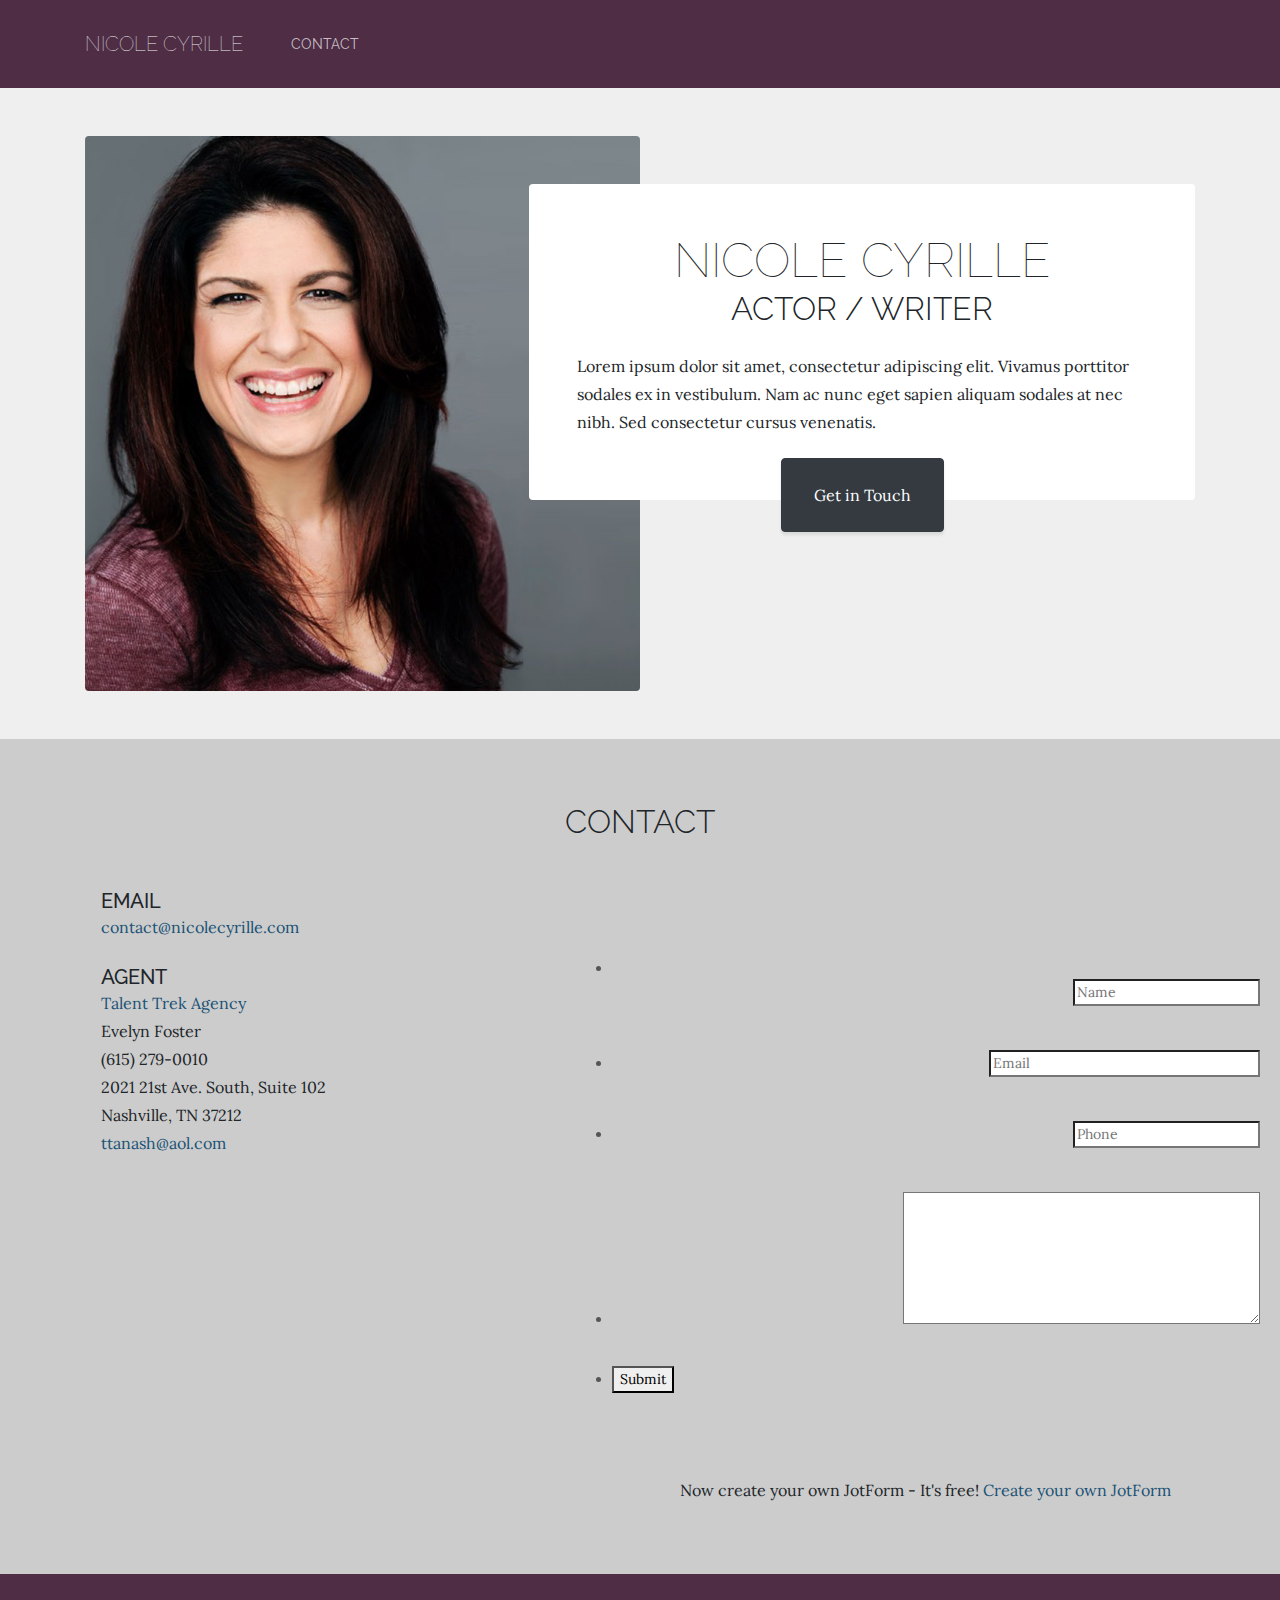
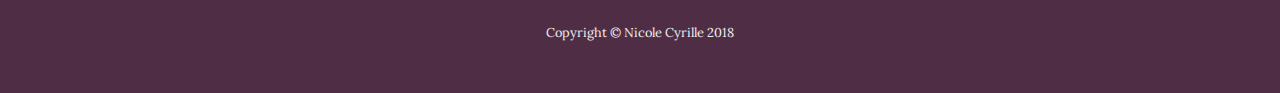
==== form-test/index.html @ f78db17b "NC // Test" ====
<!DOCTYPE html>
<html lang="en">

  <head>

    <meta charset="utf-8">
    <meta http-equiv="X-UA-Compatible" content="IE=edge">
    <meta name="viewport" content="width=device-width, initial-scale=1, shrink-to-fit=no">
    <meta name="description" content="">
    <meta name="author" content="">

    <title>Nicole Cyrille | Actor / Writer</title>

    <!-- Bootstrap core CSS -->
    <link href="vendor/bootstrap/css/bootstrap.min.css" rel="stylesheet">

    <!-- Custom fonts for this template -->
    <link href="https://fonts.googleapis.com/css?family=Raleway:100,100i,200,200i,300,300i,400,400i,500,500i,600,600i,700,700i,800,800i,900,900i" rel="stylesheet">
    <link href="https://fonts.googleapis.com/css?family=Lora:400,400i,700,700i" rel="stylesheet">

    <!-- Custom styles for this template -->
    <link href="css/business-casual.min.css" rel="stylesheet">
    <link href="css/main.css" rel="stylesheet">

  </head>

  <body>

    <!-- Navigation -->
    <nav class="navbar navbar-expand-lg navbar-dark py-lg-4" id="mainNav">
      <div class="container">
        <a class="navbar-brand text-uppercase text-expanded font-weight-light" href="#">Nicole Cyrille</a>
        <button class="navbar-toggler" type="button" data-toggle="collapse" data-target="#navbarResponsive" aria-controls="navbarResponsive" aria-expanded="false" aria-label="Toggle navigation">
          <span class="navbar-toggler-icon"></span>
        </button>
        <div class="collapse navbar-collapse" id="navbarResponsive">
          <ul class="navbar-nav navbar-right">
            <li class="nav-item px-lg-4">
              <a class="nav-link text-uppercase text-expanded" href="#contact">Contact</a>
            </li>
          </ul>
        </div>
      </div>
    </nav>

    <section class="page-section clearfix">
      <div class="container">
        <div class="intro">
          <img class="intro-img img-fluid mb-3 mb-lg-0 rounded" src="img/intro.jpg" alt="">
          <div class="intro-text bg-white p-5 rounded">
            <h2 class="section-heading text-center mb-4">
              <span class="section-heading-upper">Nicole Cyrille</span>
              <span class="section-heading-lower">Actor / Writer</span>
            </h2>
            <p class="mb-3">Lorem ipsum dolor sit amet, consectetur adipiscing elit. Vivamus porttitor sodales ex in vestibulum. Nam ac nunc eget sapien aliquam sodales at nec nibh. Sed consectetur cursus venenatis.
            </p>
            <div class="intro-button text-center mx-auto">
              <a class="btn btn-dark btn-xl" href="#contact">Get in Touch</a>
            </div>
          </div>
        </div>
      </div>
    </section>

    <section class="page-section cta">
      <div class="container">
        <div class="row p-3">
          <div id="contact" class="col-sm-12">
            <h2 class="section-heading mb-5 text-center">
              <span class="section-heading-lower">Contact</span>
            </h2>
          </div>
          <div class="col-md-5">
            <div >
              <h5 class="mb-0">EMAIL</h5>
              <p class="mb-4">
                <a href="mailto:contact@nicolecyrille.com">contact@nicolecyrille.com</a>
              </p>

              <h5 class="mb-0">AGENT</h5>
              <p class="mb-4"><a target="_blank" href="http://www.talenttrek.com">Talent Trek Agency</a><br>
                Evelyn Foster<br>
                (615) 279-0010<br>
                2021 21st Ave. South, Suite 102<br>
                Nashville, TN 37212<br>
                <a href="mailto:ttanash@aol.com">ttanash@aol.com</a></p>
            </div>
          </div>
          <div class="col-md-7">
            <div class="cta-inner text-right rounded">
              <div class="mb-0">
                <!-- BEGIN Form -->
                <script src="https://cdn.jotfor.ms/static/prototype.forms.js" type="text/javascript"></script>
<script src="https://cdn.jotfor.ms/static/jotform.forms.js?3.3.4881" type="text/javascript"></script>
<script type="text/javascript">
   JotForm.init(function(){
      setTimeout(function() {
          $('input_7').hint('Name');
       }, 20);
      setTimeout(function() {
          $('input_4').hint('Email');
       }, 20);
      setTimeout(function() {
          $('input_8').hint('Phone');
       }, 20);
      JotForm.setCustomHint( 'input_6', 'Message' );
      JotForm.alterTexts(undefined);
  JotForm.clearFieldOnHide="disable";
  JotForm.submitError="jumpToFirstError";
    /*INIT-END*/
});

   JotForm.prepareCalculationsOnTheFly([null,null,{"name":"submit2","qid":"2","text":"Submit","type":"control_button"},null,{"description":"","name":"input4","qid":"4","subLabel":"","text":"","type":"control_email"},null,{"description":"","name":"message","qid":"6","subLabel":"","text":"","type":"control_textarea"},{"description":"","name":"name","qid":"7","subLabel":"","text":"","type":"control_textbox"},{"description":"","name":"phone","qid":"8","subLabel":"","text":"","type":"control_textbox"}]);
   setTimeout(function() {
JotForm.paymentExtrasOnTheFly([null,null,{"name":"submit2","qid":"2","text":"Submit","type":"control_button"},null,{"description":"","name":"input4","qid":"4","subLabel":"","text":"","type":"control_email"},null,{"description":"","name":"message","qid":"6","subLabel":"","text":"","type":"control_textarea"},{"description":"","name":"name","qid":"7","subLabel":"","text":"","type":"control_textbox"},{"description":"","name":"phone","qid":"8","subLabel":"","text":"","type":"control_textbox"}]);}, 20); 
</script>
<link href="https://cdn.jotfor.ms/static/formCss.css?3.3.4881" rel="stylesheet" type="text/css" />
<link type="text/css" rel="stylesheet" href="https://cdn.jotfor.ms/css/styles/nova.css?3.3.4881" />
<link type="text/css" media="print" rel="stylesheet" href="https://cdn.jotfor.ms/css/printForm.css?3.3.4881" />
<link type="text/css" rel="stylesheet" href="https://cdn.jotfor.ms/themes/CSS/566a91c2977cdfcd478b4567.css?"/>
<style type="text/css">
@import '//fonts.googleapis.com/css?family=Lora:light,lightitalic,normal,italic,bold,bolditalic';

    .form-label-left{
        width:150px;
    }
    .form-line{
        padding-top:12px;
        padding-bottom:12px;
    }
    .form-label-right{
        width:150px;
    }
    .form-all{
        width:690px;
        color:#555 !important;
        font-family:'Lora';
        font-size:14px;
    }
</style>

<style type="text/css" id="form-designer-style">
    /* Injected CSS Code */
.form-label.form-label-auto {
        
      display: block;
      float: none;
      text-align: left;
      width: 100%;
    
      } /*PREFERENCES STYLE*/
    .form-all {
      font-family: Lora, sans-serif;
    }
    .form-all .qq-upload-button,
    .form-all .form-submit-button,
    .form-all .form-submit-reset,
    .form-all .form-submit-print {
      font-family: Lora, sans-serif;
    }
    .form-all .form-pagebreak-back-container,
    .form-all .form-pagebreak-next-container {
      font-family: Lora, sans-serif;
    }
    .form-header-group {
      font-family: Lora, sans-serif;
    }
    .form-label {
      font-family: Lora, sans-serif;
    }
  
    .form-label.form-label-auto {
      
    display: block;
    float: none;
    text-align: left;
    width: 100%;
  
    }
  
    .form-line {
      margin-top: 12px;
      margin-bottom: 12px;
    }
  
    .form-all {
      width: 690px;
    }
  
    .form-label-left,
    .form-label-right,
    .form-label-left.form-label-auto,
    .form-label-right.form-label-auto {
      width: 150px;
    }
  
    .form-all {
      font-size: 14px
    }
    .form-all .qq-upload-button,
    .form-all .qq-upload-button,
    .form-all .form-submit-button,
    .form-all .form-submit-reset,
    .form-all .form-submit-print {
      font-size: 14px
    }
    .form-all .form-pagebreak-back-container,
    .form-all .form-pagebreak-next-container {
      font-size: 14px
    }
  
    .supernova .form-all, .form-all {
      background-color: rgba(255,255,255,0);
      border: 1px solid transparent;
    }
  
    .form-all {
      color: #555;
    }
    .form-header-group .form-header {
      color: #555;
    }
    .form-header-group .form-subHeader {
      color: #555;
    }
    .form-label-top,
    .form-label-left,
    .form-label-right,
    .form-html,
    .form-checkbox-item label,
    .form-radio-item label {
      color: #555;
    }
    .form-sub-label {
      color: #6f6f6f;
    }
  
    .supernova {
      background-color: rgba(255,255,255,0);
    }
    .supernova body {
      background: transparent;
    }
  
    .form-textbox,
    .form-textarea,
    .form-radio-other-input,
    .form-checkbox-other-input,
    .form-captcha input,
    .form-spinner input {
      background-color: #fff;
    }
  
    .supernova {
      background-image: none;
    }
    #stage {
      background-image: none;
    }
  
    .form-all {
      background-image: none;
    }
  
  .ie-8 .form-all:before { display: none; }
  .ie-8 {
    margin-top: auto;
    margin-top: initial;
  }
  
  /*PREFERENCES STYLE*//*__INSPECT_SEPERATOR__*/
    /* Injected CSS Code */
</style>

<form class="jotform-form" action="https://submit.jotform.us/submit/80497304207152/" method="post" name="form_80497304207152" id="80497304207152" accept-charset="utf-8">
  <input type="hidden" name="formID" value="80497304207152" />
  <div class="form-all">
    <ul class="form-section page-section">
      <li class="form-line" data-type="control_textbox" id="id_7">
        <label class="form-label form-label-top" id="label_7" for="input_7">  </label>
        <div id="cid_7" class="form-input-wide">
          <input type="text" id="input_7" name="q7_name" data-type="input-textbox" class="form-textbox" size="20" value="" placeholder="Name" data-component="textbox" />
        </div>
      </li>
      <li class="form-line" data-type="control_email" id="id_4">
        <label class="form-label form-label-top form-label-auto" id="label_4" for="input_4">  </label>
        <div id="cid_4" class="form-input-wide">
          <input type="email" id="input_4" name="q4_input4" class="form-textbox validate[Email]" size="30" value="" placeholder="Email" data-component="email" />
        </div>
      </li>
      <li class="form-line" data-type="control_textbox" id="id_8">
        <label class="form-label form-label-top form-label-auto" id="label_8" for="input_8">  </label>
        <div id="cid_8" class="form-input-wide">
          <input type="text" id="input_8" name="q8_phone" data-type="input-textbox" class="form-textbox" size="20" value="" placeholder="Phone" data-component="textbox" />
        </div>
      </li>
      <li class="form-line" data-type="control_textarea" id="id_6">
        <label class="form-label form-label-top form-label-auto" id="label_6" for="input_6">  </label>
        <div id="cid_6" class="form-input-wide">
          <textarea id="input_6" class="form-textarea" name="q6_message" cols="40" rows="6" data-component="textarea"></textarea>
        </div>
      </li>
      <li class="form-line" data-type="control_button" id="id_2">
        <div id="cid_2" class="form-input-wide">
          <div style="text-align:left;" class="form-buttons-wrapper">
            <button id="input_2" type="submit" class="form-submit-button" data-component="button">
              Submit
            </button>
          </div>
        </div>
      </li>
      <li style="display:none">
        Should be Empty:
        <input type="text" name="website" value="" />
      </li>
    </ul>
  </div>
  <script>
  JotForm.showJotFormPowered = "new_footer";
  </script>
  <input type="hidden" id="simple_spc" name="simple_spc" value="80497304207152" />
  <script type="text/javascript">
  document.getElementById("si" + "mple" + "_spc").value = "80497304207152-80497304207152";
  </script>
  <div class="formFooter-heightMask">
  </div>
  <div class="formFooter">
    <a href="https://www.jotform.com/?utm_source=formfooter&utm_medium=banner&utm_term=80497304207152&utm_content=jotform_logo&utm_campaign=powered_by_jotform_signup_hp" target="_blank" class="formFooter-logoLink"><img class="formFooter-logo" src="https://cdn.jotfor.ms/assets/img/logo/logo-new@1x.png" alt="" style="height: 44px;"></a>
    <div class="formFooter-rightSide">
      <span class="formFooter-text">
        Now create your own JotForm - It's free!
      </span>
      <a class="formFooter-button" href="https://www.jotform.com/?utm_source=formfooter&utm_medium=banner&utm_term=80497304207152&utm_content=jotform_button&utm_campaign=powered_by_jotform_signup_hp" target="_blank">Create your own JotForm</a>
    </div>
  </div>
</form>
<script type="text/javascript">JotForm.ownerView=true;</script>
                <!-- END Form -->
              </div>
            </div>
          </div>
        </div>
      </div>
    </section>

    <footer class="footer text-center py-5">
      <div class="container">
        <p class="m-0 small">Copyright &copy; Nicole Cyrille 2018</p>
      </div>
    </footer>

    <!-- Bootstrap Core JavaScript -->
    <script src="vendor/jquery/jquery.min.js"></script>
    <script src="vendor/bootstrap/js/bootstrap.bundle.min.js"></script>

  </body>

</html>
---- form-test/css/business-casual.min.css ----
body{font-family:Lora;background:linear-gradient(rgba(47,23,15,.65),rgba(47,23,15,.65)),url(../img/bg.jpg);background-attachment:fixed;background-position:center;background-size:cover}h1,h2,h3,h4,h5,h6{font-family:Raleway}p{line-height:1.75}.text-faded{color:rgba(255,255,255,.3)}.site-heading{margin-top:5rem;margin-bottom:5rem;text-transform:uppercase;line-height:1;font-family:Raleway}.site-heading .site-heading-upper{display:block;font-size:2rem;font-weight:800}.site-heading .site-heading-lower{font-size:5rem;font-weight:100;line-height:4rem}.page-section{margin-top:5rem;margin-bottom:5rem}.section-heading{text-transform:uppercase}.section-heading .section-heading-upper{display:block;font-size:1rem;font-weight:800}.section-heading .section-heading-lower{display:block;font-size:3rem;font-weight:100}.bg-faded{background-color:rgba(255,255,255,.85)}#mainNav{background-color:rgba(47,23,15,.9);font-family:Raleway}#mainNav .navbar-brand{color:#e6a756}#mainNav .navbar-nav .nav-item .nav-link{color:rgba(255,255,255,.7);font-weight:800}#mainNav .navbar-nav .nav-item.active .nav-link{color:#e6a756}@media (min-width:992px){#mainNav .navbar-nav .nav-item .nav-link{font-size:.9rem}#mainNav .navbar-nav .nav-item .nav-link:hover{color:rgba(255,255,255,.4)}#mainNav .navbar-nav .nav-item.active .nav-link:hover{color:#e6a756}}.btn-xl{font-weight:700;font-size:.8rem;padding-top:1.5rem;padding-bottom:1.5rem;padding-left:2rem;padding-right:2rem}.intro{position:relative}@media (min-width:992px){.intro .intro-img{width:75%;float:right}.intro .intro-text{left:0;width:60%;margin-top:3rem;position:absolute}.intro .intro-text .intro-button{width:100%;left:0;position:absolute;bottom:-2rem}}@media (min-width:1200px){.intro .intro-text{width:45%}}.cta{padding-top:5rem;padding-bottom:5rem;background-color:rgba(230,167,86,.9)}.cta .cta-inner{position:relative;padding:3rem;margin:.5rem;background-color:rgba(255,255,255,.85)}.cta .cta-inner:before{border-radius:.5rem;content:'';position:absolute;top:-.5rem;bottom:-.5rem;left:-.5rem;right:-.5rem;border:.25rem solid rgba(255,255,255,.85)}@media (min-width:992px){.about-heading .about-heading-img{position:relative;z-index:0}.about-heading .about-heading-content{margin-top:-5rem;position:relative;z-index:1}}@media (min-width:992px){.product-item .product-item-title{position:relative;z-index:1;margin-bottom:-3rem}.product-item .product-item-img{position:relative;z-index:0;max-width:60vw}.product-item .product-item-description{position:relative;z-index:1;margin-top:-3rem;max-width:50vw}}.list-hours{font-size:.9rem}.list-hours .list-hours-item{border-bottom:1px solid rgba(230,167,86,.5);padding-bottom:.25rem;margin-bottom:1rem;font-style:italic}.list-hours .list-hours-item.today{font-weight:700;color:#e6a756}@media (min-width:992px){.list-hours{width:50%;font-size:1.1rem}}.address strong{font-size:1.2rem}.footer{background-color:rgba(47,23,15,.9)}.text-primary{color:#e6a756!important}.bg-primary{background-color:#e6a756!important}.btn{box-shadow:0 3px 3px 0 rgba(33,37,41,.1)}.btn-primary{background-color:#1A5276;border-color:#e6a756}.btn-primary:active,.btn-primary:focus,.btn-primary:hover{background-color:#df902a;border-color:#df902a}.font-weight-light{font-weight:100!important}
---- form-test/css/main.css ----
body {
	background: #efefef;
}

#mainNav {
    background-color: rgba(60, 23, 50, 0.9);
}

#mainNav .navbar-brand {
    color: #efefef;
}

#mainNav .navbar-nav .nav-item .nav-link {
    color: rgba(255,255,255,.7);
    font-weight: 400;
}

.page-section {
    margin-top: 3rem;
    margin-bottom: 3rem;
}

.section-heading .section-heading-upper {
    font-size: 3rem;
    font-weight: 100;
}

.section-heading .section-heading-lower {
    font-size: 2rem;
    font-weight: 300;
}

.cta {
    background-color: #ccc;
    margin-bottom: 0;
    padding-top: 3rem;
    padding-bottom: 3rem;
}

.cta .cta-inner {
    background-color: transparent;
    padding: 0;
}

.cta .cta-inner:before {
    border: none;
}

a {
    color: #1A5276;
}

.btn-xl {
    font-weight: 400;
    font-size: 1rem;
}

.footer {
	color: #efefef;
    background-color: rgba(60, 23, 50, 0.9);
}

@media (min-width: 992px) {
	.intro .intro-img {
    	width: 50%;
    	float: left;
    }

    .intro .intro-text {
    	left: 40%;
    	right: 0;
    	width: 60%;
	}
}

@media (min-width: 768px) {
	.navbar-right {
    	float: right!important;
    	margin-right: -15px;
    }
}
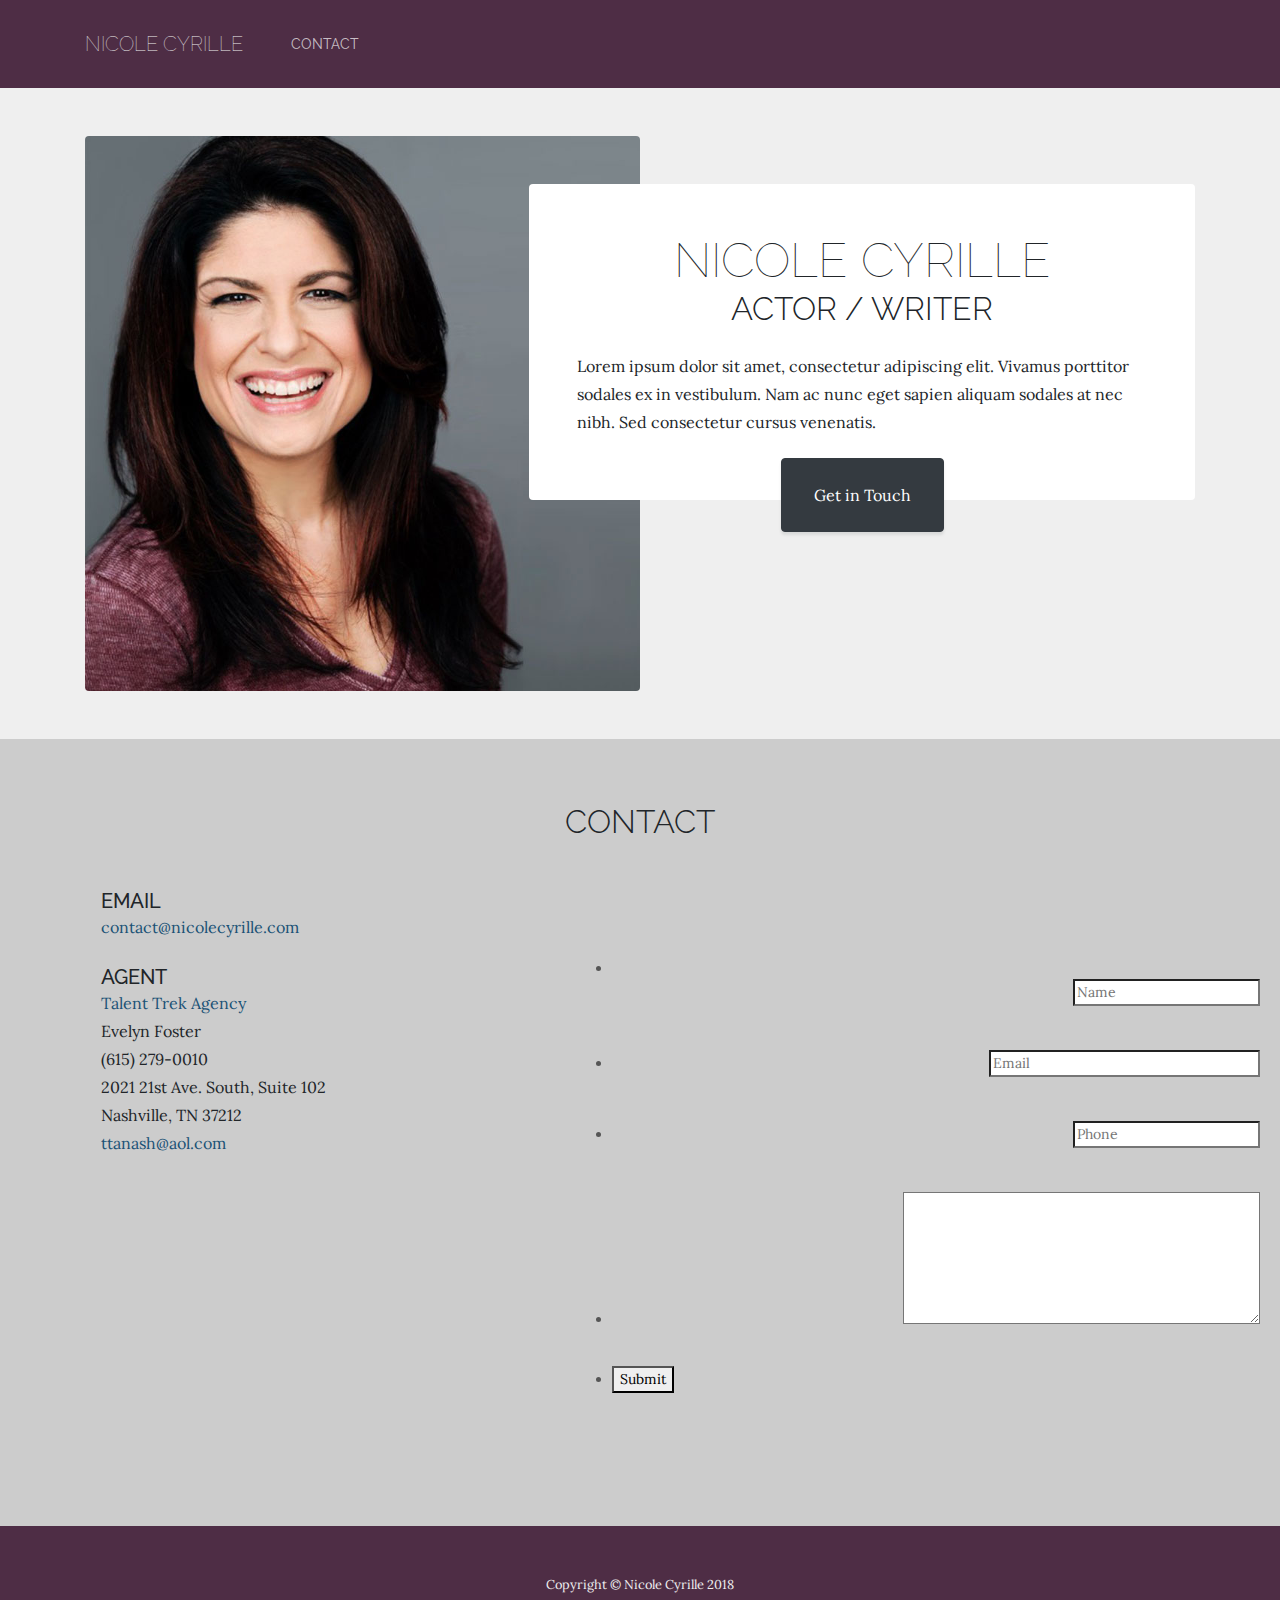
==== commit 5dadf2cb: "NC // Form Test" ====
--- a/form-test/index.html
+++ b/form-test/index.html
@@ -91,250 +91,236 @@
               <div class="mb-0">
                 <!-- BEGIN Form -->
                 <script src="https://cdn.jotfor.ms/static/prototype.forms.js" type="text/javascript"></script>
-<script src="https://cdn.jotfor.ms/static/jotform.forms.js?3.3.4881" type="text/javascript"></script>
-<script type="text/javascript">
-   JotForm.init(function(){
-      setTimeout(function() {
-          $('input_7').hint('Name');
-       }, 20);
-      setTimeout(function() {
-          $('input_4').hint('Email');
-       }, 20);
-      setTimeout(function() {
-          $('input_8').hint('Phone');
-       }, 20);
-      JotForm.setCustomHint( 'input_6', 'Message' );
-      JotForm.alterTexts(undefined);
-  JotForm.clearFieldOnHide="disable";
-  JotForm.submitError="jumpToFirstError";
-    /*INIT-END*/
-});
-
-   JotForm.prepareCalculationsOnTheFly([null,null,{"name":"submit2","qid":"2","text":"Submit","type":"control_button"},null,{"description":"","name":"input4","qid":"4","subLabel":"","text":"","type":"control_email"},null,{"description":"","name":"message","qid":"6","subLabel":"","text":"","type":"control_textarea"},{"description":"","name":"name","qid":"7","subLabel":"","text":"","type":"control_textbox"},{"description":"","name":"phone","qid":"8","subLabel":"","text":"","type":"control_textbox"}]);
-   setTimeout(function() {
-JotForm.paymentExtrasOnTheFly([null,null,{"name":"submit2","qid":"2","text":"Submit","type":"control_button"},null,{"description":"","name":"input4","qid":"4","subLabel":"","text":"","type":"control_email"},null,{"description":"","name":"message","qid":"6","subLabel":"","text":"","type":"control_textarea"},{"description":"","name":"name","qid":"7","subLabel":"","text":"","type":"control_textbox"},{"description":"","name":"phone","qid":"8","subLabel":"","text":"","type":"control_textbox"}]);}, 20); 
-</script>
-<link href="https://cdn.jotfor.ms/static/formCss.css?3.3.4881" rel="stylesheet" type="text/css" />
-<link type="text/css" rel="stylesheet" href="https://cdn.jotfor.ms/css/styles/nova.css?3.3.4881" />
-<link type="text/css" media="print" rel="stylesheet" href="https://cdn.jotfor.ms/css/printForm.css?3.3.4881" />
-<link type="text/css" rel="stylesheet" href="https://cdn.jotfor.ms/themes/CSS/566a91c2977cdfcd478b4567.css?"/>
-<style type="text/css">
-@import '//fonts.googleapis.com/css?family=Lora:light,lightitalic,normal,italic,bold,bolditalic';
-
-    .form-label-left{
-        width:150px;
-    }
-    .form-line{
-        padding-top:12px;
-        padding-bottom:12px;
-    }
-    .form-label-right{
-        width:150px;
-    }
-    .form-all{
-        width:690px;
-        color:#555 !important;
-        font-family:'Lora';
-        font-size:14px;
-    }
-</style>
-
-<style type="text/css" id="form-designer-style">
-    /* Injected CSS Code */
-.form-label.form-label-auto {
-        
-      display: block;
-      float: none;
-      text-align: left;
-      width: 100%;
-    
-      } /*PREFERENCES STYLE*/
-    .form-all {
-      font-family: Lora, sans-serif;
-    }
-    .form-all .qq-upload-button,
-    .form-all .form-submit-button,
-    .form-all .form-submit-reset,
-    .form-all .form-submit-print {
-      font-family: Lora, sans-serif;
-    }
-    .form-all .form-pagebreak-back-container,
-    .form-all .form-pagebreak-next-container {
-      font-family: Lora, sans-serif;
-    }
-    .form-header-group {
-      font-family: Lora, sans-serif;
-    }
-    .form-label {
-      font-family: Lora, sans-serif;
-    }
-  
-    .form-label.form-label-auto {
-      
-    display: block;
-    float: none;
-    text-align: left;
-    width: 100%;
-  
-    }
-  
-    .form-line {
-      margin-top: 12px;
-      margin-bottom: 12px;
-    }
-  
-    .form-all {
-      width: 690px;
-    }
-  
-    .form-label-left,
-    .form-label-right,
-    .form-label-left.form-label-auto,
-    .form-label-right.form-label-auto {
-      width: 150px;
-    }
-  
-    .form-all {
-      font-size: 14px
-    }
-    .form-all .qq-upload-button,
-    .form-all .qq-upload-button,
-    .form-all .form-submit-button,
-    .form-all .form-submit-reset,
-    .form-all .form-submit-print {
-      font-size: 14px
-    }
-    .form-all .form-pagebreak-back-container,
-    .form-all .form-pagebreak-next-container {
-      font-size: 14px
-    }
-  
-    .supernova .form-all, .form-all {
-      background-color: rgba(255,255,255,0);
-      border: 1px solid transparent;
-    }
-  
-    .form-all {
-      color: #555;
-    }
-    .form-header-group .form-header {
-      color: #555;
-    }
-    .form-header-group .form-subHeader {
-      color: #555;
-    }
-    .form-label-top,
-    .form-label-left,
-    .form-label-right,
-    .form-html,
-    .form-checkbox-item label,
-    .form-radio-item label {
-      color: #555;
-    }
-    .form-sub-label {
-      color: #6f6f6f;
-    }
-  
-    .supernova {
-      background-color: rgba(255,255,255,0);
-    }
-    .supernova body {
-      background: transparent;
-    }
-  
-    .form-textbox,
-    .form-textarea,
-    .form-radio-other-input,
-    .form-checkbox-other-input,
-    .form-captcha input,
-    .form-spinner input {
-      background-color: #fff;
-    }
-  
-    .supernova {
-      background-image: none;
-    }
-    #stage {
-      background-image: none;
-    }
-  
-    .form-all {
-      background-image: none;
-    }
-  
-  .ie-8 .form-all:before { display: none; }
-  .ie-8 {
-    margin-top: auto;
-    margin-top: initial;
-  }
-  
-  /*PREFERENCES STYLE*//*__INSPECT_SEPERATOR__*/
-    /* Injected CSS Code */
-</style>
-
-<form class="jotform-form" action="https://submit.jotform.us/submit/80497304207152/" method="post" name="form_80497304207152" id="80497304207152" accept-charset="utf-8">
-  <input type="hidden" name="formID" value="80497304207152" />
-  <div class="form-all">
-    <ul class="form-section page-section">
-      <li class="form-line" data-type="control_textbox" id="id_7">
-        <label class="form-label form-label-top" id="label_7" for="input_7">  </label>
-        <div id="cid_7" class="form-input-wide">
-          <input type="text" id="input_7" name="q7_name" data-type="input-textbox" class="form-textbox" size="20" value="" placeholder="Name" data-component="textbox" />
-        </div>
-      </li>
-      <li class="form-line" data-type="control_email" id="id_4">
-        <label class="form-label form-label-top form-label-auto" id="label_4" for="input_4">  </label>
-        <div id="cid_4" class="form-input-wide">
-          <input type="email" id="input_4" name="q4_input4" class="form-textbox validate[Email]" size="30" value="" placeholder="Email" data-component="email" />
-        </div>
-      </li>
-      <li class="form-line" data-type="control_textbox" id="id_8">
-        <label class="form-label form-label-top form-label-auto" id="label_8" for="input_8">  </label>
-        <div id="cid_8" class="form-input-wide">
-          <input type="text" id="input_8" name="q8_phone" data-type="input-textbox" class="form-textbox" size="20" value="" placeholder="Phone" data-component="textbox" />
-        </div>
-      </li>
-      <li class="form-line" data-type="control_textarea" id="id_6">
-        <label class="form-label form-label-top form-label-auto" id="label_6" for="input_6">  </label>
-        <div id="cid_6" class="form-input-wide">
-          <textarea id="input_6" class="form-textarea" name="q6_message" cols="40" rows="6" data-component="textarea"></textarea>
-        </div>
-      </li>
-      <li class="form-line" data-type="control_button" id="id_2">
-        <div id="cid_2" class="form-input-wide">
-          <div style="text-align:left;" class="form-buttons-wrapper">
-            <button id="input_2" type="submit" class="form-submit-button" data-component="button">
-              Submit
-            </button>
-          </div>
-        </div>
-      </li>
-      <li style="display:none">
-        Should be Empty:
-        <input type="text" name="website" value="" />
-      </li>
-    </ul>
-  </div>
-  <script>
-  JotForm.showJotFormPowered = "new_footer";
-  </script>
-  <input type="hidden" id="simple_spc" name="simple_spc" value="80497304207152" />
-  <script type="text/javascript">
-  document.getElementById("si" + "mple" + "_spc").value = "80497304207152-80497304207152";
-  </script>
-  <div class="formFooter-heightMask">
-  </div>
-  <div class="formFooter">
-    <a href="https://www.jotform.com/?utm_source=formfooter&utm_medium=banner&utm_term=80497304207152&utm_content=jotform_logo&utm_campaign=powered_by_jotform_signup_hp" target="_blank" class="formFooter-logoLink"><img class="formFooter-logo" src="https://cdn.jotfor.ms/assets/img/logo/logo-new@1x.png" alt="" style="height: 44px;"></a>
-    <div class="formFooter-rightSide">
-      <span class="formFooter-text">
-        Now create your own JotForm - It's free!
-      </span>
-      <a class="formFooter-button" href="https://www.jotform.com/?utm_source=formfooter&utm_medium=banner&utm_term=80497304207152&utm_content=jotform_button&utm_campaign=powered_by_jotform_signup_hp" target="_blank">Create your own JotForm</a>
-    </div>
-  </div>
-</form>
-<script type="text/javascript">JotForm.ownerView=true;</script>
+                <script src="https://cdn.jotfor.ms/static/jotform.forms.js?3.3.4881" type="text/javascript"></script>
+                <script type="text/javascript">
+                   JotForm.init(function(){
+                      setTimeout(function() {
+                          $('input_7').hint('Name');
+                       }, 20);
+                      setTimeout(function() {
+                          $('input_4').hint('Email');
+                       }, 20);
+                      setTimeout(function() {
+                          $('input_8').hint('Phone');
+                       }, 20);
+                      JotForm.setCustomHint( 'input_6', 'Message' );
+                      JotForm.alterTexts(undefined);
+                  JotForm.clearFieldOnHide="disable";
+                  JotForm.submitError="jumpToFirstError";
+                    /*INIT-END*/
+                });
+
+                   JotForm.prepareCalculationsOnTheFly([null,null,{"name":"submit2","qid":"2","text":"Submit","type":"control_button"},null,{"description":"","name":"input4","qid":"4","subLabel":"","text":"","type":"control_email"},null,{"description":"","name":"message","qid":"6","subLabel":"","text":"","type":"control_textarea"},{"description":"","name":"name","qid":"7","subLabel":"","text":"","type":"control_textbox"},{"description":"","name":"phone","qid":"8","subLabel":"","text":"","type":"control_textbox"}]);
+                   setTimeout(function() {
+                JotForm.paymentExtrasOnTheFly([null,null,{"name":"submit2","qid":"2","text":"Submit","type":"control_button"},null,{"description":"","name":"input4","qid":"4","subLabel":"","text":"","type":"control_email"},null,{"description":"","name":"message","qid":"6","subLabel":"","text":"","type":"control_textarea"},{"description":"","name":"name","qid":"7","subLabel":"","text":"","type":"control_textbox"},{"description":"","name":"phone","qid":"8","subLabel":"","text":"","type":"control_textbox"}]);}, 20); 
+                </script>
+                <link href="https://cdn.jotfor.ms/static/formCss.css?3.3.4881" rel="stylesheet" type="text/css" />
+                <link type="text/css" rel="stylesheet" href="https://cdn.jotfor.ms/css/styles/nova.css?3.3.4881" />
+                <link type="text/css" media="print" rel="stylesheet" href="https://cdn.jotfor.ms/css/printForm.css?3.3.4881" />
+                <link type="text/css" rel="stylesheet" href="https://cdn.jotfor.ms/themes/CSS/566a91c2977cdfcd478b4567.css?"/>
+                <style type="text/css">
+                @import '//fonts.googleapis.com/css?family=Lora:light,lightitalic,normal,italic,bold,bolditalic';
+
+                    .form-label-left{
+                        width:150px;
+                    }
+                    .form-line{
+                        padding-top:12px;
+                        padding-bottom:12px;
+                    }
+                    .form-label-right{
+                        width:150px;
+                    }
+                    .form-all{
+                        width:690px;
+                        color:#555 !important;
+                        font-family:'Lora';
+                        font-size:14px;
+                    }
+                </style>
+
+                <style type="text/css" id="form-designer-style">
+                    /* Injected CSS Code */
+                .form-label.form-label-auto {
+                        
+                      display: block;
+                      float: none;
+                      text-align: left;
+                      width: 100%;
+                    
+                      } /*PREFERENCES STYLE*/
+                    .form-all {
+                      font-family: Lora, sans-serif;
+                    }
+                    .form-all .qq-upload-button,
+                    .form-all .form-submit-button,
+                    .form-all .form-submit-reset,
+                    .form-all .form-submit-print {
+                      font-family: Lora, sans-serif;
+                    }
+                    .form-all .form-pagebreak-back-container,
+                    .form-all .form-pagebreak-next-container {
+                      font-family: Lora, sans-serif;
+                    }
+                    .form-header-group {
+                      font-family: Lora, sans-serif;
+                    }
+                    .form-label {
+                      font-family: Lora, sans-serif;
+                    }
+                  
+                    .form-label.form-label-auto {
+                      
+                    display: block;
+                    float: none;
+                    text-align: left;
+                    width: 100%;
+                  
+                    }
+                  
+                    .form-line {
+                      margin-top: 12px;
+                      margin-bottom: 12px;
+                    }
+                  
+                    .form-all {
+                      width: 690px;
+                    }
+                  
+                    .form-label-left,
+                    .form-label-right,
+                    .form-label-left.form-label-auto,
+                    .form-label-right.form-label-auto {
+                      width: 150px;
+                    }
+                  
+                    .form-all {
+                      font-size: 14px
+                    }
+                    .form-all .qq-upload-button,
+                    .form-all .qq-upload-button,
+                    .form-all .form-submit-button,
+                    .form-all .form-submit-reset,
+                    .form-all .form-submit-print {
+                      font-size: 14px
+                    }
+                    .form-all .form-pagebreak-back-container,
+                    .form-all .form-pagebreak-next-container {
+                      font-size: 14px
+                    }
+                  
+                    .supernova .form-all, .form-all {
+                      background-color: rgba(255,255,255,0);
+                      border: 1px solid transparent;
+                    }
+                  
+                    .form-all {
+                      color: #555;
+                    }
+                    .form-header-group .form-header {
+                      color: #555;
+                    }
+                    .form-header-group .form-subHeader {
+                      color: #555;
+                    }
+                    .form-label-top,
+                    .form-label-left,
+                    .form-label-right,
+                    .form-html,
+                    .form-checkbox-item label,
+                    .form-radio-item label {
+                      color: #555;
+                    }
+                    .form-sub-label {
+                      color: #6f6f6f;
+                    }
+                  
+                    .supernova {
+                      background-color: rgba(255,255,255,0);
+                    }
+                    .supernova body {
+                      background: transparent;
+                    }
+                  
+                    .form-textbox,
+                    .form-textarea,
+                    .form-radio-other-input,
+                    .form-checkbox-other-input,
+                    .form-captcha input,
+                    .form-spinner input {
+                      background-color: #fff;
+                    }
+                  
+                    .supernova {
+                      background-image: none;
+                    }
+                    #stage {
+                      background-image: none;
+                    }
+                  
+                    .form-all {
+                      background-image: none;
+                    }
+                  
+                  .ie-8 .form-all:before { display: none; }
+                  .ie-8 {
+                    margin-top: auto;
+                    margin-top: initial;
+                  }
+                  
+                  /*PREFERENCES STYLE*//*__INSPECT_SEPERATOR__*/
+                    /* Injected CSS Code */
+                </style>
+
+                <form class="jotform-form" action="https://submit.jotform.us/submit/80497304207152/" method="post" name="form_80497304207152" id="80497304207152" accept-charset="utf-8">
+                  <input type="hidden" name="formID" value="80497304207152" />
+                  <div class="form-all">
+                    <ul class="form-section page-section">
+                      <li class="form-line" data-type="control_textbox" id="id_7">
+                        <label class="form-label form-label-top" id="label_7" for="input_7">  </label>
+                        <div id="cid_7" class="form-input-wide">
+                          <input type="text" id="input_7" name="q7_name" data-type="input-textbox" class="form-textbox" size="20" value="" placeholder="Name" data-component="textbox" />
+                        </div>
+                      </li>
+                      <li class="form-line" data-type="control_email" id="id_4">
+                        <label class="form-label form-label-top form-label-auto" id="label_4" for="input_4">  </label>
+                        <div id="cid_4" class="form-input-wide">
+                          <input type="email" id="input_4" name="q4_input4" class="form-textbox validate[Email]" size="30" value="" placeholder="Email" data-component="email" />
+                        </div>
+                      </li>
+                      <li class="form-line" data-type="control_textbox" id="id_8">
+                        <label class="form-label form-label-top form-label-auto" id="label_8" for="input_8">  </label>
+                        <div id="cid_8" class="form-input-wide">
+                          <input type="text" id="input_8" name="q8_phone" data-type="input-textbox" class="form-textbox" size="20" value="" placeholder="Phone" data-component="textbox" />
+                        </div>
+                      </li>
+                      <li class="form-line" data-type="control_textarea" id="id_6">
+                        <label class="form-label form-label-top form-label-auto" id="label_6" for="input_6">  </label>
+                        <div id="cid_6" class="form-input-wide">
+                          <textarea id="input_6" class="form-textarea" name="q6_message" cols="40" rows="6" data-component="textarea"></textarea>
+                        </div>
+                      </li>
+                      <li class="form-line" data-type="control_button" id="id_2">
+                        <div id="cid_2" class="form-input-wide">
+                          <div style="text-align:left;" class="form-buttons-wrapper">
+                            <button id="input_2" type="submit" class="form-submit-button" data-component="button">
+                              Submit
+                            </button>
+                          </div>
+                        </div>
+                      </li>
+                      <li style="display:none">
+                        Should be Empty:
+                        <input type="text" name="website" value="" />
+                      </li>
+                    </ul>
+                  </div>
+                  <input type="hidden" id="simple_spc" name="simple_spc" value="80497304207152" />
+                  <script type="text/javascript">
+                  document.getElementById("si" + "mple" + "_spc").value = "80497304207152-80497304207152";
+                  </script>
+                </form>
+                <script type="text/javascript">JotForm.ownerView=true;</script>
                 <!-- END Form -->
               </div>
             </div>
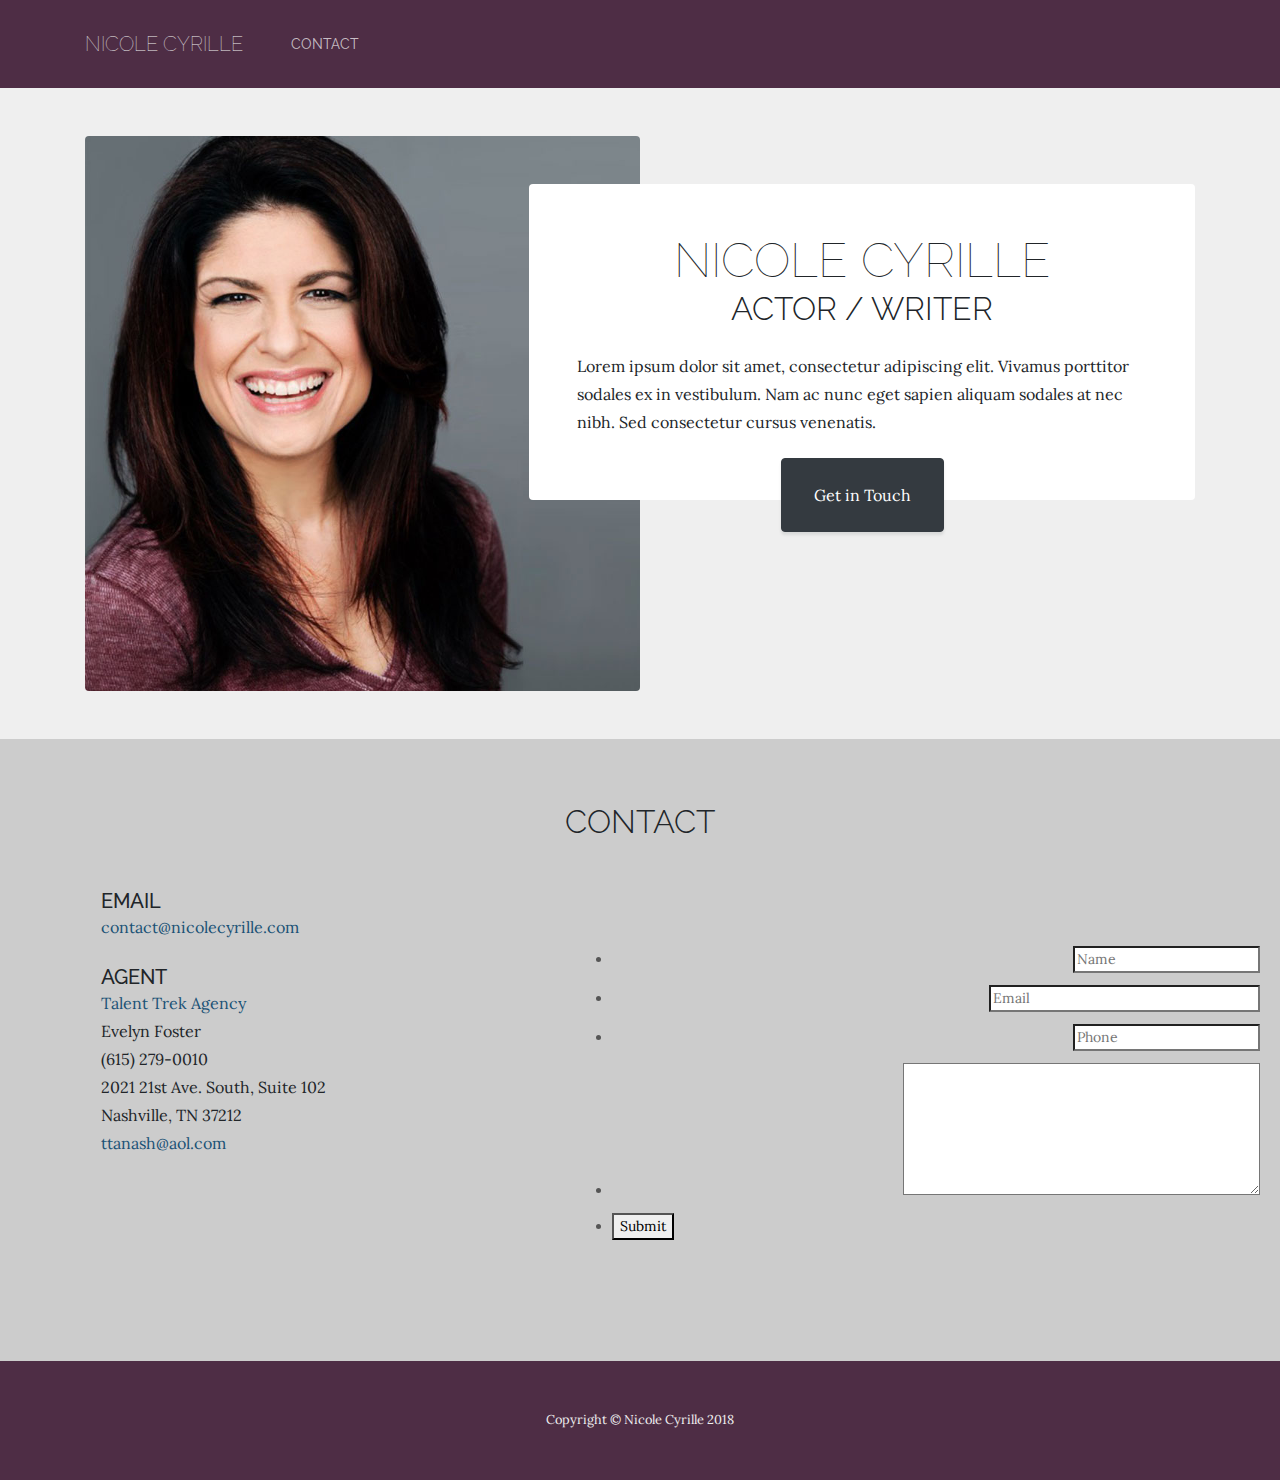
==== commit 3df92a65: "NC // Form Test" ====
--- a/form-test/index.html
+++ b/form-test/index.html
@@ -118,26 +118,6 @@
                 <link type="text/css" rel="stylesheet" href="https://cdn.jotfor.ms/css/styles/nova.css?3.3.4881" />
                 <link type="text/css" media="print" rel="stylesheet" href="https://cdn.jotfor.ms/css/printForm.css?3.3.4881" />
                 <link type="text/css" rel="stylesheet" href="https://cdn.jotfor.ms/themes/CSS/566a91c2977cdfcd478b4567.css?"/>
-                <style type="text/css">
-                @import '//fonts.googleapis.com/css?family=Lora:light,lightitalic,normal,italic,bold,bolditalic';
-
-                    .form-label-left{
-                        width:150px;
-                    }
-                    .form-line{
-                        padding-top:12px;
-                        padding-bottom:12px;
-                    }
-                    .form-label-right{
-                        width:150px;
-                    }
-                    .form-all{
-                        width:690px;
-                        color:#555 !important;
-                        font-family:'Lora';
-                        font-size:14px;
-                    }
-                </style>
 
                 <style type="text/css" id="form-designer-style">
                     /* Injected CSS Code */
@@ -277,25 +257,21 @@
                   <div class="form-all">
                     <ul class="form-section page-section">
                       <li class="form-line" data-type="control_textbox" id="id_7">
-                        <label class="form-label form-label-top" id="label_7" for="input_7">  </label>
                         <div id="cid_7" class="form-input-wide">
                           <input type="text" id="input_7" name="q7_name" data-type="input-textbox" class="form-textbox" size="20" value="" placeholder="Name" data-component="textbox" />
                         </div>
                       </li>
                       <li class="form-line" data-type="control_email" id="id_4">
-                        <label class="form-label form-label-top form-label-auto" id="label_4" for="input_4">  </label>
                         <div id="cid_4" class="form-input-wide">
                           <input type="email" id="input_4" name="q4_input4" class="form-textbox validate[Email]" size="30" value="" placeholder="Email" data-component="email" />
                         </div>
                       </li>
                       <li class="form-line" data-type="control_textbox" id="id_8">
-                        <label class="form-label form-label-top form-label-auto" id="label_8" for="input_8">  </label>
                         <div id="cid_8" class="form-input-wide">
                           <input type="text" id="input_8" name="q8_phone" data-type="input-textbox" class="form-textbox" size="20" value="" placeholder="Phone" data-component="textbox" />
                         </div>
                       </li>
                       <li class="form-line" data-type="control_textarea" id="id_6">
-                        <label class="form-label form-label-top form-label-auto" id="label_6" for="input_6">  </label>
                         <div id="cid_6" class="form-input-wide">
                           <textarea id="input_6" class="form-textarea" name="q6_message" cols="40" rows="6" data-component="textarea"></textarea>
                         </div>
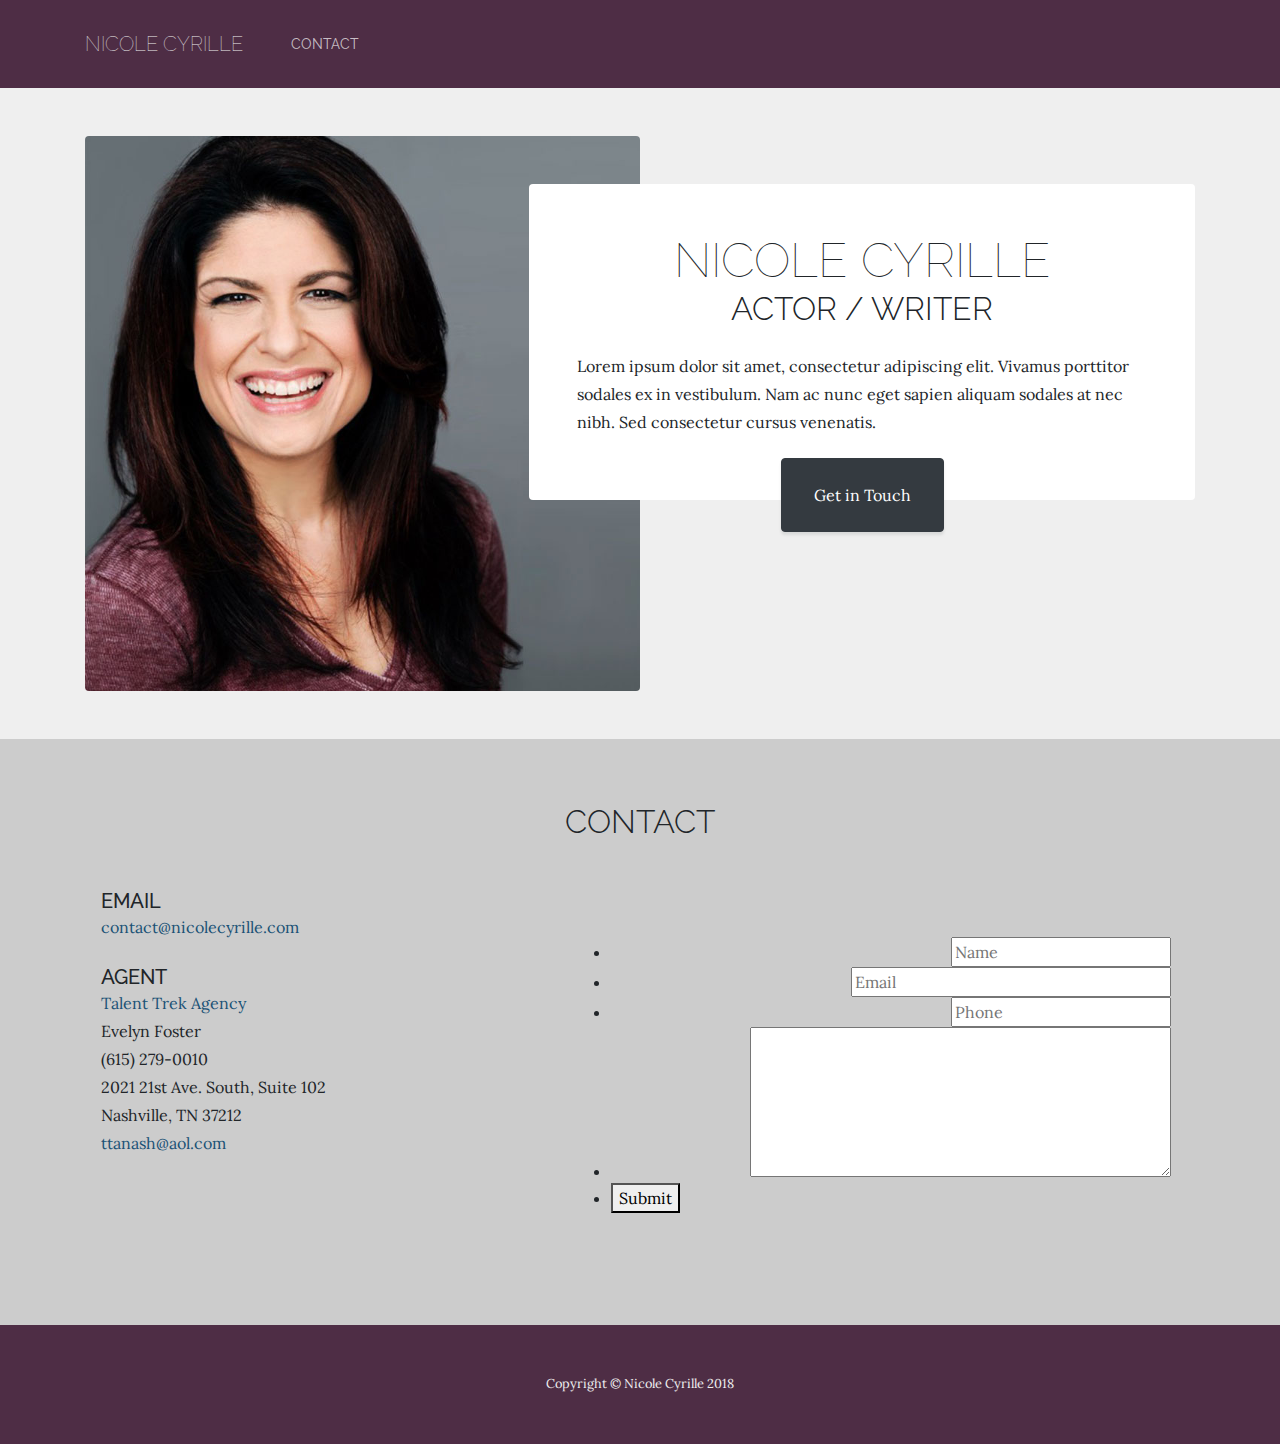
==== commit 91c86042: "NC // Form Test" ====
--- a/form-test/index.html
+++ b/form-test/index.html
@@ -114,143 +114,6 @@
                    setTimeout(function() {
                 JotForm.paymentExtrasOnTheFly([null,null,{"name":"submit2","qid":"2","text":"Submit","type":"control_button"},null,{"description":"","name":"input4","qid":"4","subLabel":"","text":"","type":"control_email"},null,{"description":"","name":"message","qid":"6","subLabel":"","text":"","type":"control_textarea"},{"description":"","name":"name","qid":"7","subLabel":"","text":"","type":"control_textbox"},{"description":"","name":"phone","qid":"8","subLabel":"","text":"","type":"control_textbox"}]);}, 20); 
                 </script>
-                <link href="https://cdn.jotfor.ms/static/formCss.css?3.3.4881" rel="stylesheet" type="text/css" />
-                <link type="text/css" rel="stylesheet" href="https://cdn.jotfor.ms/css/styles/nova.css?3.3.4881" />
-                <link type="text/css" media="print" rel="stylesheet" href="https://cdn.jotfor.ms/css/printForm.css?3.3.4881" />
-                <link type="text/css" rel="stylesheet" href="https://cdn.jotfor.ms/themes/CSS/566a91c2977cdfcd478b4567.css?"/>
-
-                <style type="text/css" id="form-designer-style">
-                    /* Injected CSS Code */
-                .form-label.form-label-auto {
-                        
-                      display: block;
-                      float: none;
-                      text-align: left;
-                      width: 100%;
-                    
-                      } /*PREFERENCES STYLE*/
-                    .form-all {
-                      font-family: Lora, sans-serif;
-                    }
-                    .form-all .qq-upload-button,
-                    .form-all .form-submit-button,
-                    .form-all .form-submit-reset,
-                    .form-all .form-submit-print {
-                      font-family: Lora, sans-serif;
-                    }
-                    .form-all .form-pagebreak-back-container,
-                    .form-all .form-pagebreak-next-container {
-                      font-family: Lora, sans-serif;
-                    }
-                    .form-header-group {
-                      font-family: Lora, sans-serif;
-                    }
-                    .form-label {
-                      font-family: Lora, sans-serif;
-                    }
-                  
-                    .form-label.form-label-auto {
-                      
-                    display: block;
-                    float: none;
-                    text-align: left;
-                    width: 100%;
-                  
-                    }
-                  
-                    .form-line {
-                      margin-top: 12px;
-                      margin-bottom: 12px;
-                    }
-                  
-                    .form-all {
-                      width: 690px;
-                    }
-                  
-                    .form-label-left,
-                    .form-label-right,
-                    .form-label-left.form-label-auto,
-                    .form-label-right.form-label-auto {
-                      width: 150px;
-                    }
-                  
-                    .form-all {
-                      font-size: 14px
-                    }
-                    .form-all .qq-upload-button,
-                    .form-all .qq-upload-button,
-                    .form-all .form-submit-button,
-                    .form-all .form-submit-reset,
-                    .form-all .form-submit-print {
-                      font-size: 14px
-                    }
-                    .form-all .form-pagebreak-back-container,
-                    .form-all .form-pagebreak-next-container {
-                      font-size: 14px
-                    }
-                  
-                    .supernova .form-all, .form-all {
-                      background-color: rgba(255,255,255,0);
-                      border: 1px solid transparent;
-                    }
-                  
-                    .form-all {
-                      color: #555;
-                    }
-                    .form-header-group .form-header {
-                      color: #555;
-                    }
-                    .form-header-group .form-subHeader {
-                      color: #555;
-                    }
-                    .form-label-top,
-                    .form-label-left,
-                    .form-label-right,
-                    .form-html,
-                    .form-checkbox-item label,
-                    .form-radio-item label {
-                      color: #555;
-                    }
-                    .form-sub-label {
-                      color: #6f6f6f;
-                    }
-                  
-                    .supernova {
-                      background-color: rgba(255,255,255,0);
-                    }
-                    .supernova body {
-                      background: transparent;
-                    }
-                  
-                    .form-textbox,
-                    .form-textarea,
-                    .form-radio-other-input,
-                    .form-checkbox-other-input,
-                    .form-captcha input,
-                    .form-spinner input {
-                      background-color: #fff;
-                    }
-                  
-                    .supernova {
-                      background-image: none;
-                    }
-                    #stage {
-                      background-image: none;
-                    }
-                  
-                    .form-all {
-                      background-image: none;
-                    }
-                  
-                  .ie-8 .form-all:before { display: none; }
-                  .ie-8 {
-                    margin-top: auto;
-                    margin-top: initial;
-                  }
-                  
-                  /*PREFERENCES STYLE*//*__INSPECT_SEPERATOR__*/
-                    /* Injected CSS Code */
-                </style>
 
                 <form class="jotform-form" action="https://submit.jotform.us/submit/80497304207152/" method="post" name="form_80497304207152" id="80497304207152" accept-charset="utf-8">
                   <input type="hidden" name="formID" value="80497304207152" />
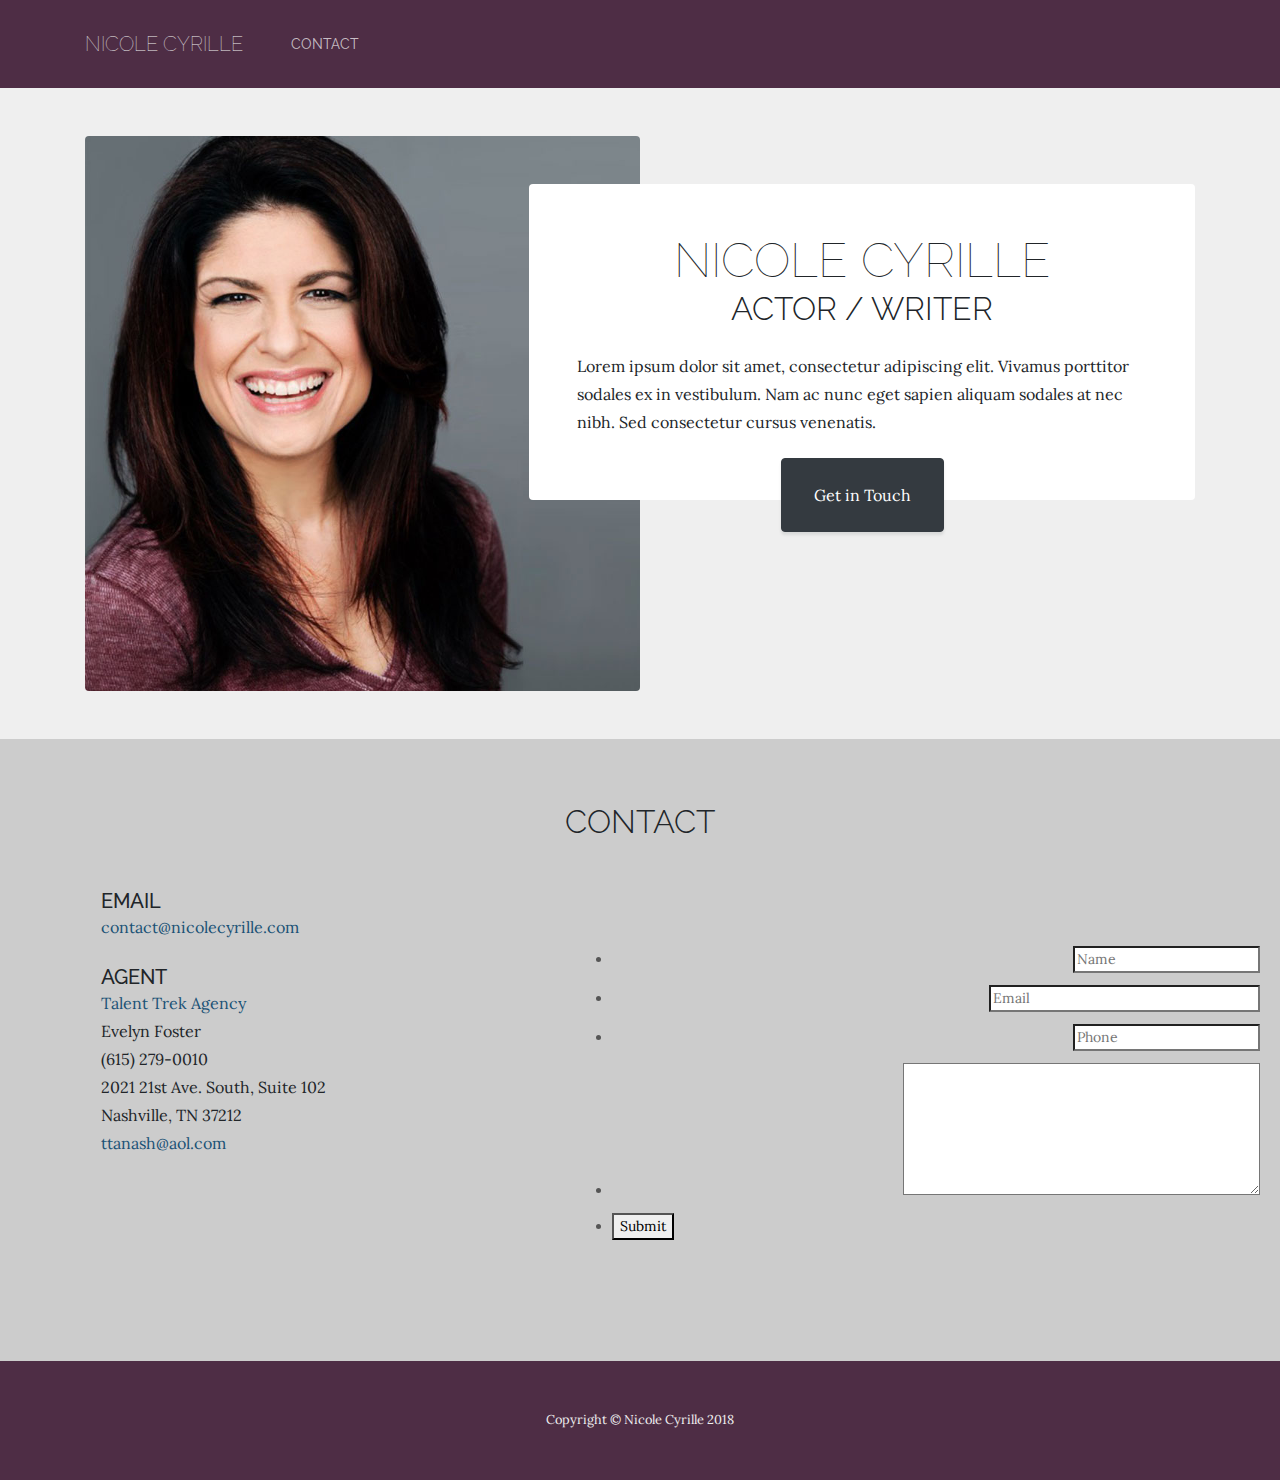
==== commit 8f050210: "Revert "NC // Form Test"" ====
--- a/form-test/index.html
+++ b/form-test/index.html
@@ -114,6 +114,143 @@
                    setTimeout(function() {
                 JotForm.paymentExtrasOnTheFly([null,null,{"name":"submit2","qid":"2","text":"Submit","type":"control_button"},null,{"description":"","name":"input4","qid":"4","subLabel":"","text":"","type":"control_email"},null,{"description":"","name":"message","qid":"6","subLabel":"","text":"","type":"control_textarea"},{"description":"","name":"name","qid":"7","subLabel":"","text":"","type":"control_textbox"},{"description":"","name":"phone","qid":"8","subLabel":"","text":"","type":"control_textbox"}]);}, 20); 
                 </script>
+                <link href="https://cdn.jotfor.ms/static/formCss.css?3.3.4881" rel="stylesheet" type="text/css" />
+                <link type="text/css" rel="stylesheet" href="https://cdn.jotfor.ms/css/styles/nova.css?3.3.4881" />
+                <link type="text/css" media="print" rel="stylesheet" href="https://cdn.jotfor.ms/css/printForm.css?3.3.4881" />
+                <link type="text/css" rel="stylesheet" href="https://cdn.jotfor.ms/themes/CSS/566a91c2977cdfcd478b4567.css?"/>
+
+                <style type="text/css" id="form-designer-style">
+                    /* Injected CSS Code */
+                .form-label.form-label-auto {
+                        
+                      display: block;
+                      float: none;
+                      text-align: left;
+                      width: 100%;
+                    
+                      } /*PREFERENCES STYLE*/
+                    .form-all {
+                      font-family: Lora, sans-serif;
+                    }
+                    .form-all .qq-upload-button,
+                    .form-all .form-submit-button,
+                    .form-all .form-submit-reset,
+                    .form-all .form-submit-print {
+                      font-family: Lora, sans-serif;
+                    }
+                    .form-all .form-pagebreak-back-container,
+                    .form-all .form-pagebreak-next-container {
+                      font-family: Lora, sans-serif;
+                    }
+                    .form-header-group {
+                      font-family: Lora, sans-serif;
+                    }
+                    .form-label {
+                      font-family: Lora, sans-serif;
+                    }
+                  
+                    .form-label.form-label-auto {
+                      
+                    display: block;
+                    float: none;
+                    text-align: left;
+                    width: 100%;
+                  
+                    }
+                  
+                    .form-line {
+                      margin-top: 12px;
+                      margin-bottom: 12px;
+                    }
+                  
+                    .form-all {
+                      width: 690px;
+                    }
+                  
+                    .form-label-left,
+                    .form-label-right,
+                    .form-label-left.form-label-auto,
+                    .form-label-right.form-label-auto {
+                      width: 150px;
+                    }
+                  
+                    .form-all {
+                      font-size: 14px
+                    }
+                    .form-all .qq-upload-button,
+                    .form-all .qq-upload-button,
+                    .form-all .form-submit-button,
+                    .form-all .form-submit-reset,
+                    .form-all .form-submit-print {
+                      font-size: 14px
+                    }
+                    .form-all .form-pagebreak-back-container,
+                    .form-all .form-pagebreak-next-container {
+                      font-size: 14px
+                    }
+                  
+                    .supernova .form-all, .form-all {
+                      background-color: rgba(255,255,255,0);
+                      border: 1px solid transparent;
+                    }
+                  
+                    .form-all {
+                      color: #555;
+                    }
+                    .form-header-group .form-header {
+                      color: #555;
+                    }
+                    .form-header-group .form-subHeader {
+                      color: #555;
+                    }
+                    .form-label-top,
+                    .form-label-left,
+                    .form-label-right,
+                    .form-html,
+                    .form-checkbox-item label,
+                    .form-radio-item label {
+                      color: #555;
+                    }
+                    .form-sub-label {
+                      color: #6f6f6f;
+                    }
+                  
+                    .supernova {
+                      background-color: rgba(255,255,255,0);
+                    }
+                    .supernova body {
+                      background: transparent;
+                    }
+                  
+                    .form-textbox,
+                    .form-textarea,
+                    .form-radio-other-input,
+                    .form-checkbox-other-input,
+                    .form-captcha input,
+                    .form-spinner input {
+                      background-color: #fff;
+                    }
+                  
+                    .supernova {
+                      background-image: none;
+                    }
+                    #stage {
+                      background-image: none;
+                    }
+                  
+                    .form-all {
+                      background-image: none;
+                    }
+                  
+                  .ie-8 .form-all:before { display: none; }
+                  .ie-8 {
+                    margin-top: auto;
+                    margin-top: initial;
+                  }
+                  
+                  /*PREFERENCES STYLE*//*__INSPECT_SEPERATOR__*/
+                    /* Injected CSS Code */
+                </style>
 
                 <form class="jotform-form" action="https://submit.jotform.us/submit/80497304207152/" method="post" name="form_80497304207152" id="80497304207152" accept-charset="utf-8">
                   <input type="hidden" name="formID" value="80497304207152" />
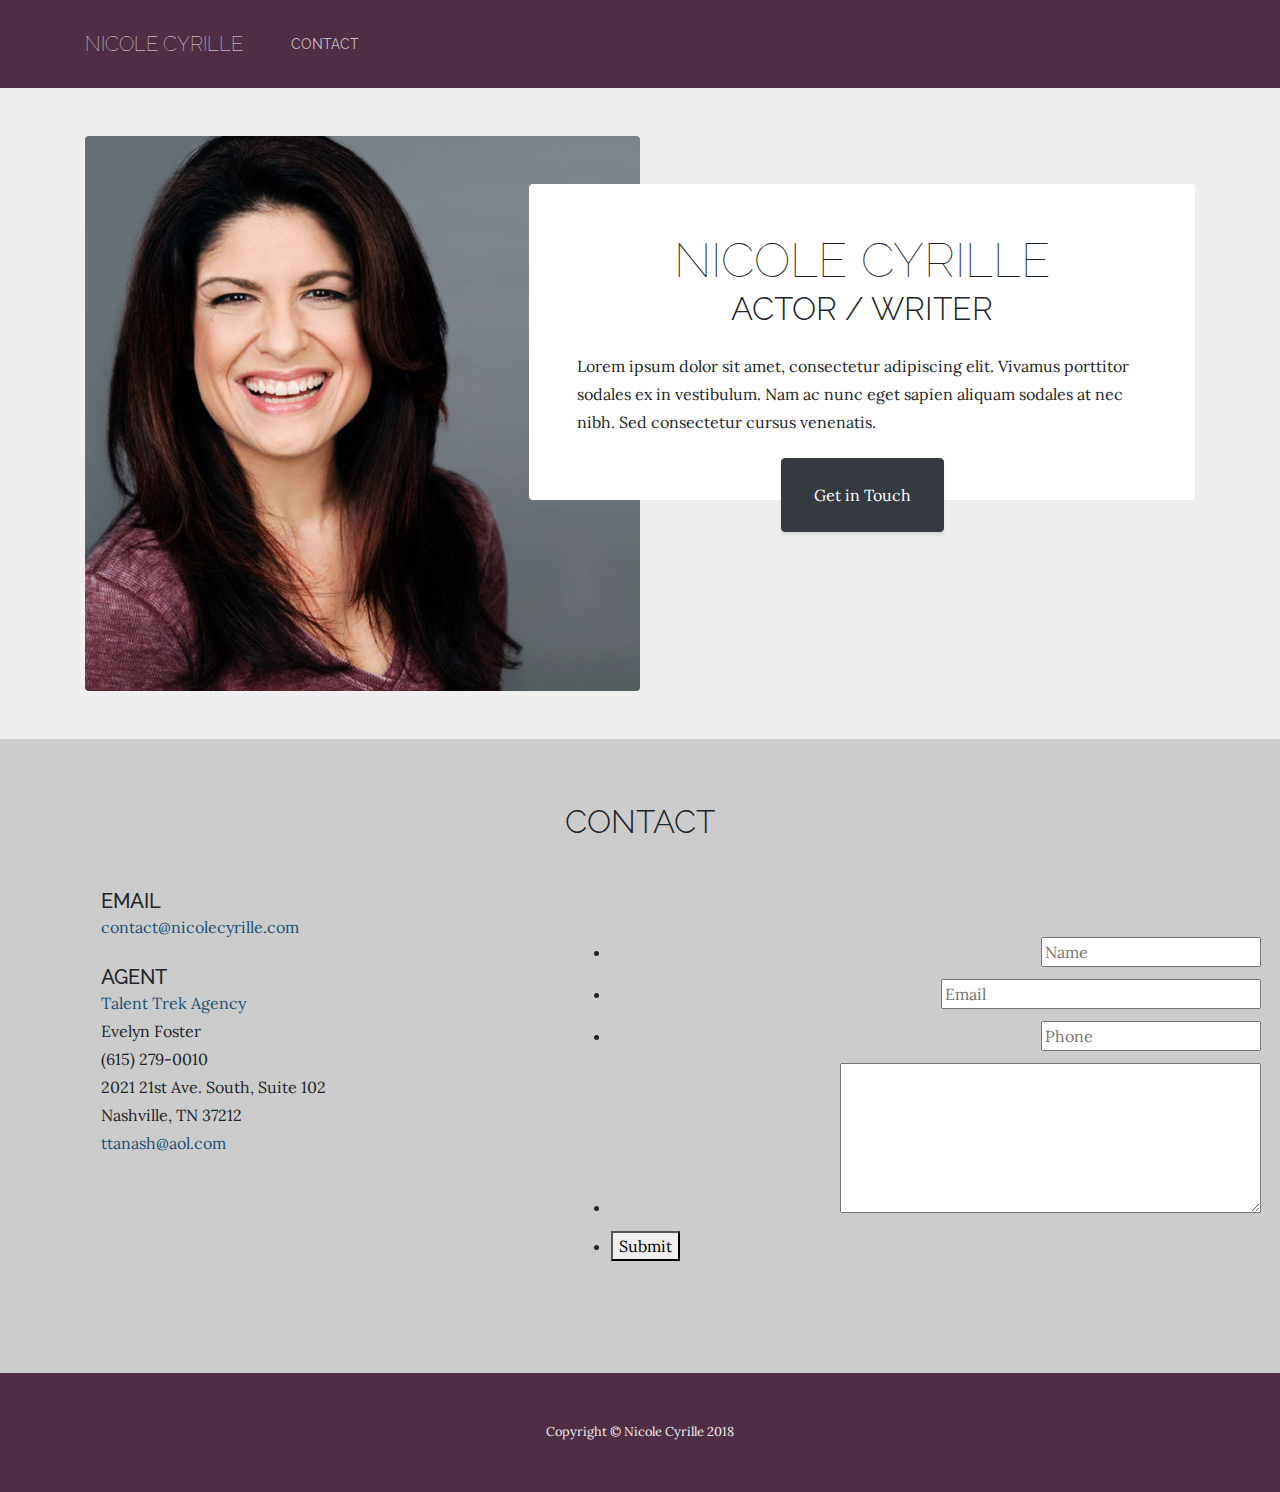
==== commit fd24cbe1: "NC // Form Test" ====
--- a/form-test/index.html
+++ b/form-test/index.html
@@ -129,25 +129,7 @@
                       width: 100%;
                     
                       } /*PREFERENCES STYLE*/
-                    .form-all {
-                      font-family: Lora, sans-serif;
-                    }
-                    .form-all .qq-upload-button,
-                    .form-all .form-submit-button,
-                    .form-all .form-submit-reset,
-                    .form-all .form-submit-print {
-                      font-family: Lora, sans-serif;
-                    }
-                    .form-all .form-pagebreak-back-container,
-                    .form-all .form-pagebreak-next-container {
-                      font-family: Lora, sans-serif;
-                    }
-                    .form-header-group {
-                      font-family: Lora, sans-serif;
-                    }
-                    .form-label {
-                      font-family: Lora, sans-serif;
-                    }
+  
                   
                     .form-label.form-label-auto {
                       
@@ -172,74 +154,6 @@
                     .form-label-left.form-label-auto,
                     .form-label-right.form-label-auto {
                       width: 150px;
-                    }
-                  
-                    .form-all {
-                      font-size: 14px
-                    }
-                    .form-all .qq-upload-button,
-                    .form-all .qq-upload-button,
-                    .form-all .form-submit-button,
-                    .form-all .form-submit-reset,
-                    .form-all .form-submit-print {
-                      font-size: 14px
-                    }
-                    .form-all .form-pagebreak-back-container,
-                    .form-all .form-pagebreak-next-container {
-                      font-size: 14px
-                    }
-                  
-                    .supernova .form-all, .form-all {
-                      background-color: rgba(255,255,255,0);
-                      border: 1px solid transparent;
-                    }
-                  
-                    .form-all {
-                      color: #555;
-                    }
-                    .form-header-group .form-header {
-                      color: #555;
-                    }
-                    .form-header-group .form-subHeader {
-                      color: #555;
-                    }
-                    .form-label-top,
-                    .form-label-left,
-                    .form-label-right,
-                    .form-html,
-                    .form-checkbox-item label,
-                    .form-radio-item label {
-                      color: #555;
-                    }
-                    .form-sub-label {
-                      color: #6f6f6f;
-                    }
-                  
-                    .supernova {
-                      background-color: rgba(255,255,255,0);
-                    }
-                    .supernova body {
-                      background: transparent;
-                    }
-                  
-                    .form-textbox,
-                    .form-textarea,
-                    .form-radio-other-input,
-                    .form-checkbox-other-input,
-                    .form-captcha input,
-                    .form-spinner input {
-                      background-color: #fff;
-                    }
-                  
-                    .supernova {
-                      background-image: none;
-                    }
-                    #stage {
-                      background-image: none;
-                    }
-                  
-                    .form-all {
-                      background-image: none;
                     }
                   
                   .ie-8 .form-all:before { display: none; }
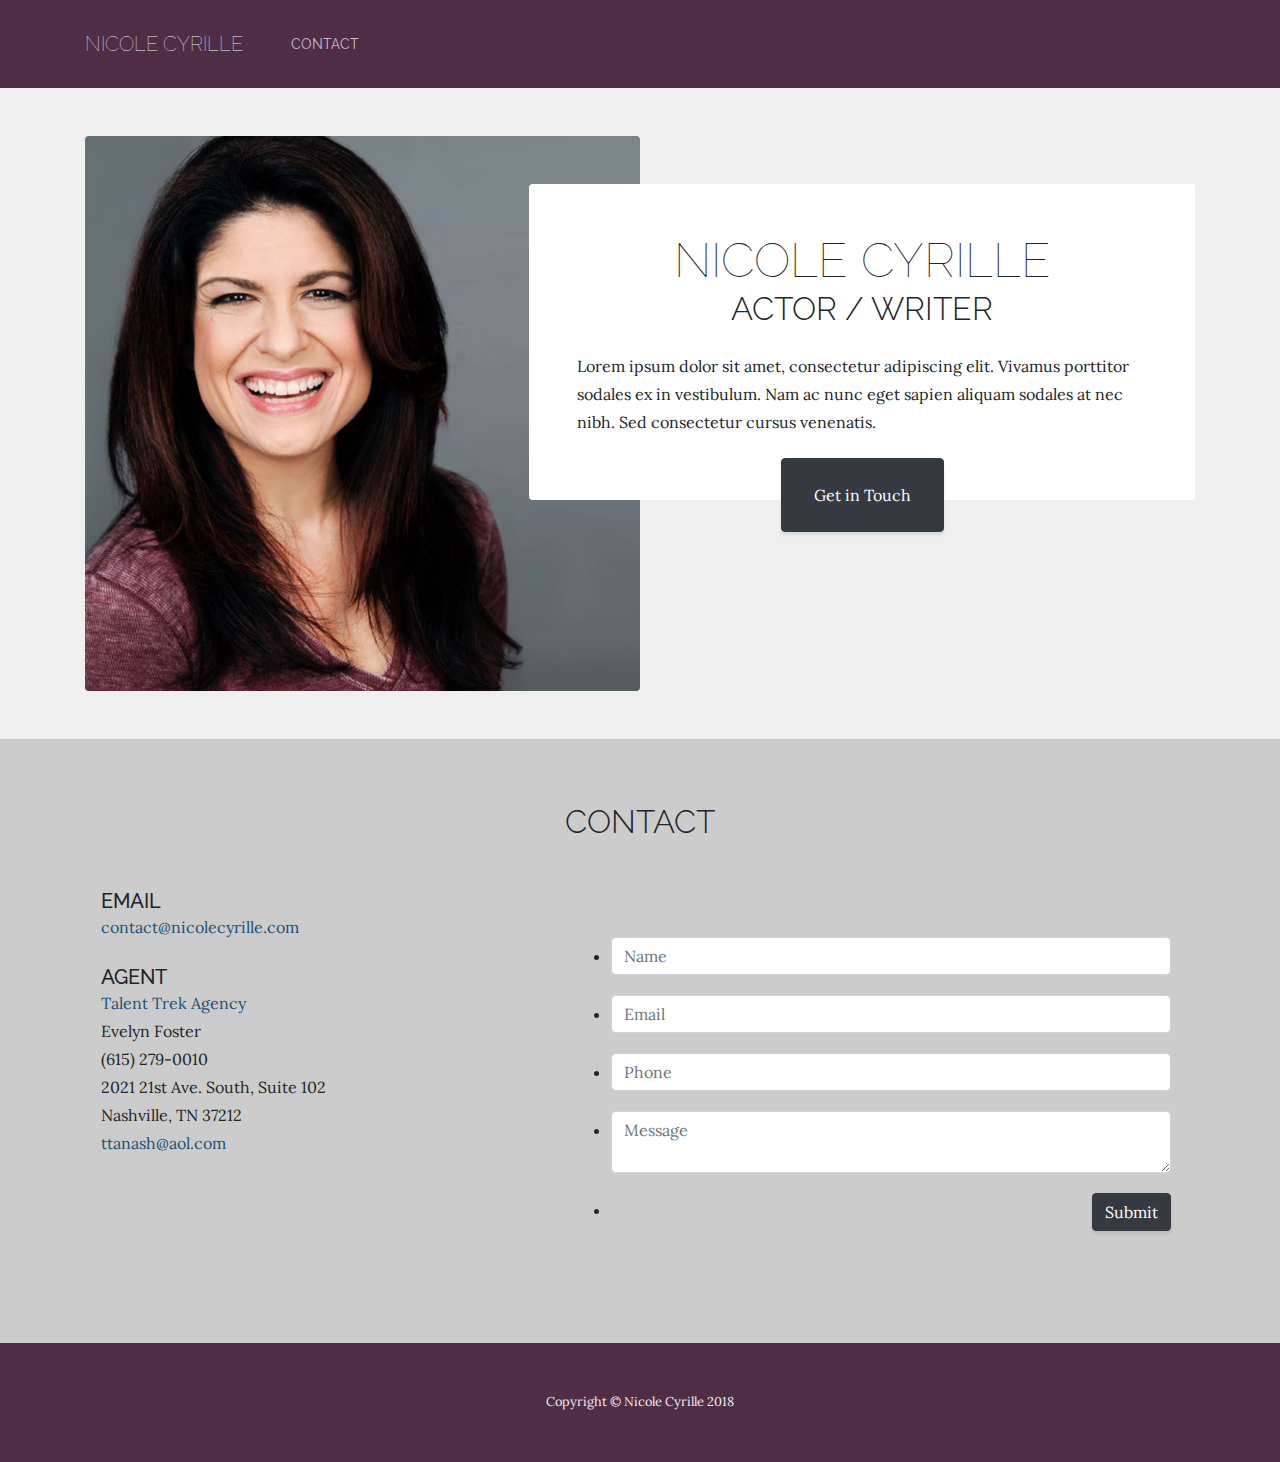
==== commit b787a8cc: "NC // Form Test" ====
--- a/form-test/index.html
+++ b/form-test/index.html
@@ -120,80 +120,47 @@
                 <link type="text/css" rel="stylesheet" href="https://cdn.jotfor.ms/themes/CSS/566a91c2977cdfcd478b4567.css?"/>
 
                 <style type="text/css" id="form-designer-style">
-                    /* Injected CSS Code */
-                .form-label.form-label-auto {
-                        
-                      display: block;
-                      float: none;
-                      text-align: left;
-                      width: 100%;
-                    
-                      } /*PREFERENCES STYLE*/
-  
-                  
-                    .form-label.form-label-auto {
-                      
-                    display: block;
-                    float: none;
-                    text-align: left;
-                    width: 100%;
-                  
-                    }
                   
                     .form-line {
-                      margin-top: 12px;
-                      margin-bottom: 12px;
+                      margin-top: 0px;
+                      margin-bottom: 20px;
+                      padding: 0px;
                     }
-                  
-                    .form-all {
-                      width: 690px;
+
+                    .jotform-form {
+                      padding: 0px;
                     }
-                  
-                    .form-label-left,
-                    .form-label-right,
-                    .form-label-left.form-label-auto,
-                    .form-label-right.form-label-auto {
-                      width: 150px;
-                    }
-                  
-                  .ie-8 .form-all:before { display: none; }
-                  .ie-8 {
-                    margin-top: auto;
-                    margin-top: initial;
-                  }
-                  
-                  /*PREFERENCES STYLE*//*__INSPECT_SEPERATOR__*/
-                    /* Injected CSS Code */
+
                 </style>
 
                 <form class="jotform-form" action="https://submit.jotform.us/submit/80497304207152/" method="post" name="form_80497304207152" id="80497304207152" accept-charset="utf-8">
                   <input type="hidden" name="formID" value="80497304207152" />
-                  <div class="form-all">
+                  <div>
                     <ul class="form-section page-section">
                       <li class="form-line" data-type="control_textbox" id="id_7">
-                        <div id="cid_7" class="form-input-wide">
-                          <input type="text" id="input_7" name="q7_name" data-type="input-textbox" class="form-textbox" size="20" value="" placeholder="Name" data-component="textbox" />
+                        <div id="cid_7">
+                          <input type="text" id="input_7" name="q7_name" data-type="input-textbox" class="form-control" value="" placeholder="Name" data-component="textbox" required />
                         </div>
                       </li>
                       <li class="form-line" data-type="control_email" id="id_4">
-                        <div id="cid_4" class="form-input-wide">
-                          <input type="email" id="input_4" name="q4_input4" class="form-textbox validate[Email]" size="30" value="" placeholder="Email" data-component="email" />
+                        <div id="cid_4">
+                          <input type="email" id="input_4" name="q4_input4" class="form-control validate[Email]" value="" placeholder="Email" data-component="email" required />
                         </div>
                       </li>
                       <li class="form-line" data-type="control_textbox" id="id_8">
                         <div id="cid_8" class="form-input-wide">
-                          <input type="text" id="input_8" name="q8_phone" data-type="input-textbox" class="form-textbox" size="20" value="" placeholder="Phone" data-component="textbox" />
+                          <input type="text" id="input_8" name="q8_phone" data-type="input-textbox" class="form-control" size="20" value="" placeholder="Phone" data-component="textbox" />
                         </div>
                       </li>
                       <li class="form-line" data-type="control_textarea" id="id_6">
                         <div id="cid_6" class="form-input-wide">
-                          <textarea id="input_6" class="form-textarea" name="q6_message" cols="40" rows="6" data-component="textarea"></textarea>
+                          <textarea id="input_6" class="form-control" name="q6_message" data-component="textarea" placeholder="Message" required ></textarea>
                         </div>
                       </li>
                       <li class="form-line" data-type="control_button" id="id_2">
                         <div id="cid_2" class="form-input-wide">
-                          <div style="text-align:left;" class="form-buttons-wrapper">
-                            <button id="input_2" type="submit" class="form-submit-button" data-component="button">
+                          <div class="form-buttons-wrapper">
+                            <button id="input_2" type="submit" class="btn btn-dark btn-l" data-component="button">
                               Submit
                             </button>
                           </div>
